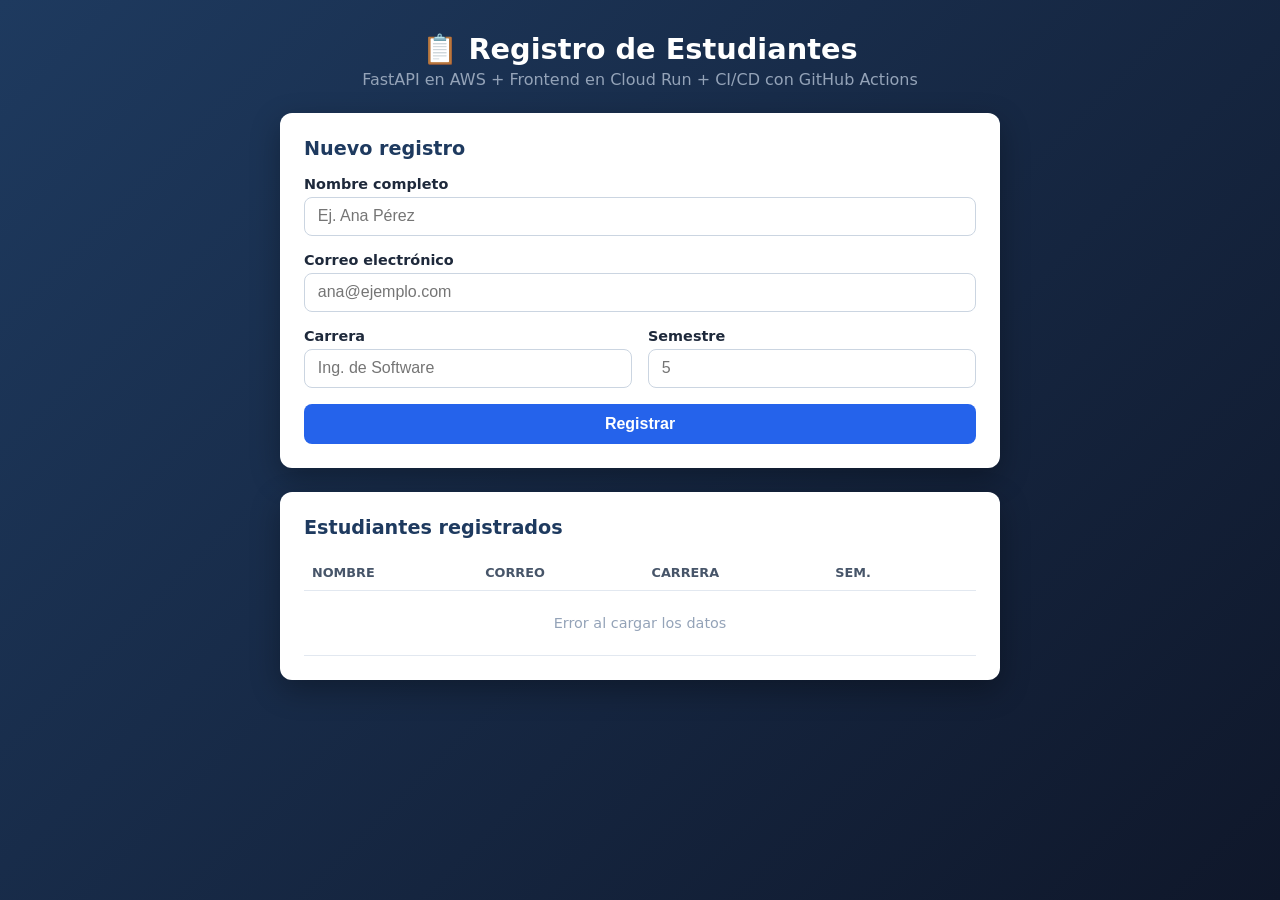
==== frontend/index.html @ 609aa2f1 "Separado frontend - backend" ====
<!DOCTYPE html>
<html lang="es">
<head>
  <meta charset="UTF-8">
  <meta name="viewport" content="width=device-width, initial-scale=1.0">
  <title>Registro de Estudiantes</title>
  <link rel="stylesheet" href="styles.css">
</head>
<body>
  <main class="contenedor">
    <header>
      <h1>📋 Registro de Estudiantes</h1>
      <p class="subtitulo">FastAPI en AWS + Frontend en Cloud Run + CI/CD con GitHub Actions</p>
    </header>

    <section class="tarjeta">
      <h2>Nuevo registro</h2>
      <form id="formulario">
        <div class="campo">
          <label for="nombre">Nombre completo</label>
          <input type="text" id="nombre" name="nombre" required minlength="2" maxlength="100" placeholder="Ej. Ana Pérez">
        </div>
        <div class="campo">
          <label for="correo">Correo electrónico</label>
          <input type="email" id="correo" name="correo" required placeholder="ana@ejemplo.com">
        </div>
        <div class="fila">
          <div class="campo">
            <label for="carrera">Carrera</label>
            <input type="text" id="carrera" name="carrera" required minlength="2" maxlength="100" placeholder="Ing. de Software">
          </div>
          <div class="campo">
            <label for="semestre">Semestre</label>
            <input type="number" id="semestre" name="semestre" required min="1" max="12" placeholder="5">
          </div>
        </div>
        <button type="submit" id="btn-enviar">Registrar</button>
        <p id="mensaje" class="mensaje oculto"></p>
      </form>
    </section>

    <section class="tarjeta">
      <h2>Estudiantes registrados</h2>
      <table>
        <thead>
          <tr>
            <th>Nombre</th>
            <th>Correo</th>
            <th>Carrera</th>
            <th>Sem.</th>
            <th></th>
          </tr>
        </thead>
        <tbody id="lista-estudiantes">
          <tr><td colspan="5" class="vacio">Cargando…</td></tr>
        </tbody>
      </table>
    </section>
  </main>

  <script src="script.js"></script>
</body>
</html>
---- frontend/styles.css ----
* {
  margin: 0;
  padding: 0;
  box-sizing: border-box;
}

body {
  font-family: "Segoe UI", system-ui, sans-serif;
  background: linear-gradient(135deg, #1e3a5f 0%, #0f172a 100%);
  min-height: 100vh;
  color: #1e293b;
  padding: 2rem 1rem;
}

.contenedor {
  max-width: 720px;
  margin: 0 auto;
  display: flex;
  flex-direction: column;
  gap: 1.5rem;
}

header {
  text-align: center;
  color: #fff;
}

header h1 {
  font-size: 1.8rem;
}

.subtitulo {
  color: #94a3b8;
  margin-top: 0.25rem;
}

.tarjeta {
  background: #fff;
  border-radius: 12px;
  padding: 1.5rem;
  box-shadow: 0 10px 30px rgba(0, 0, 0, 0.3);
}

.tarjeta h2 {
  font-size: 1.2rem;
  margin-bottom: 1rem;
  color: #1e3a5f;
}

.campo {
  display: flex;
  flex-direction: column;
  gap: 0.3rem;
  margin-bottom: 1rem;
  flex: 1;
}

.fila {
  display: flex;
  gap: 1rem;
}

label {
  font-weight: 600;
  font-size: 0.9rem;
}

input {
  padding: 0.6rem 0.8rem;
  border: 1px solid #cbd5e1;
  border-radius: 8px;
  font-size: 1rem;
}

input:focus {
  outline: 2px solid #2563eb;
  border-color: transparent;
}

button {
  width: 100%;
  padding: 0.7rem;
  background: #2563eb;
  color: #fff;
  border: none;
  border-radius: 8px;
  font-size: 1rem;
  font-weight: 600;
  cursor: pointer;
}

button:hover {
  background: #1d4ed8;
}

button:disabled {
  background: #94a3b8;
  cursor: not-allowed;
}

.mensaje {
  margin-top: 0.8rem;
  padding: 0.6rem;
  border-radius: 8px;
  text-align: center;
  font-size: 0.9rem;
}

.mensaje.exito {
  background: #dcfce7;
  color: #166534;
}

.mensaje.error {
  background: #fee2e2;
  color: #991b1b;
}

.oculto {
  display: none;
}

table {
  width: 100%;
  border-collapse: collapse;
  font-size: 0.9rem;
}

th, td {
  text-align: left;
  padding: 0.6rem 0.5rem;
  border-bottom: 1px solid #e2e8f0;
}

th {
  color: #475569;
  font-size: 0.8rem;
  text-transform: uppercase;
}

.vacio {
  text-align: center;
  color: #94a3b8;
  padding: 1.5rem;
}

.btn-eliminar {
  width: auto;
  padding: 0.3rem 0.6rem;
  background: #ef4444;
  font-size: 0.8rem;
}

.btn-eliminar:hover {
  background: #dc2626;
}

footer {
  text-align: center;
}

footer a {
  color: #94a3b8;
  font-size: 0.9rem;
}
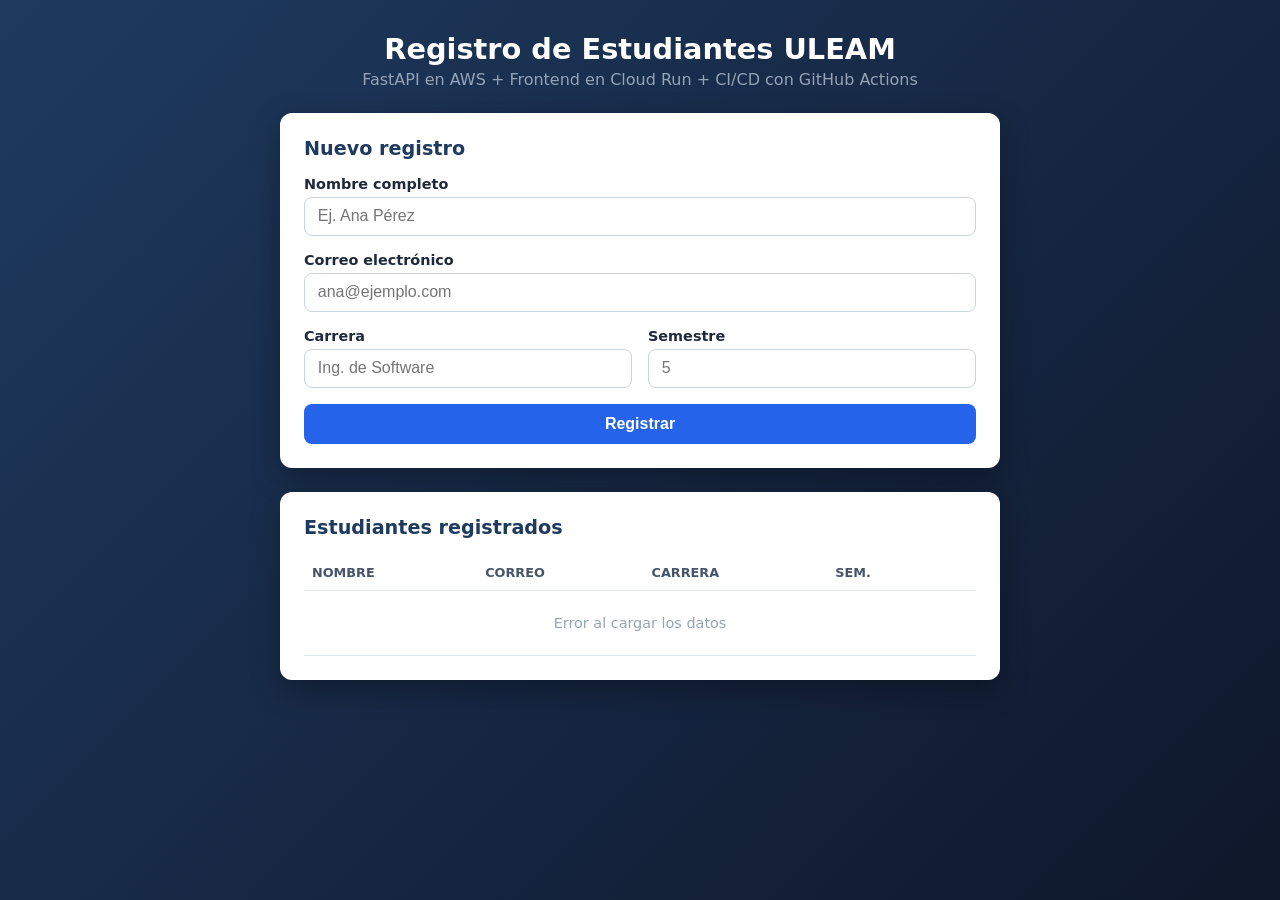
==== commit a49f3414: "Pruebita" ====
--- a/frontend/index.html
+++ b/frontend/index.html
@@ -9,7 +9,7 @@
 <body>
   <main class="contenedor">
     <header>
-      <h1>📋 Registro de Estudiantes</h1>
+      <h1>Registro de Estudiantes ULEAM</h1>
       <p class="subtitulo">FastAPI en AWS + Frontend en Cloud Run + CI/CD con GitHub Actions</p>
     </header>
 
